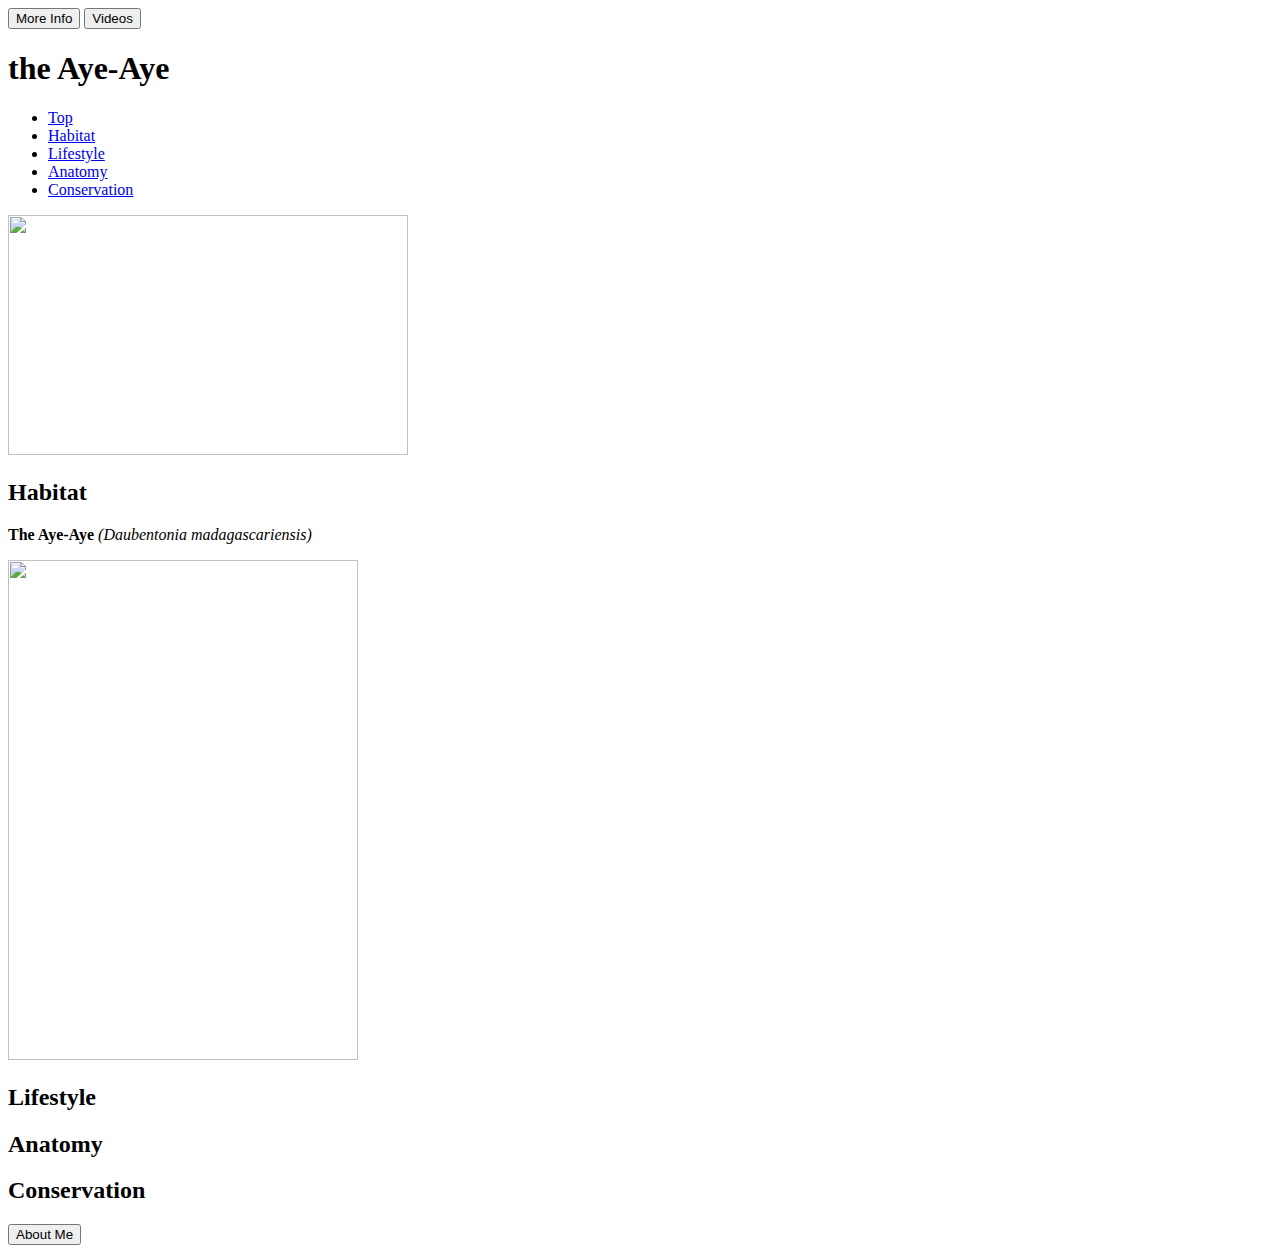
==== index.html @ 4a7709a3 "Add files via upload" ====
<!DOCTYPE HTML>
    <head id="top">
        <title>The Aye-Aye</title>
        <link rel="stylesheet" href="style.css">
    </head>
    <body>
        <button class="button" onclick="window.location.href='https://en.wikipedia.org/wiki/Aye-aye';">
            More Info
        </button>
        <a href="videos.html"><button class="button">Videos</button></a>
        <h1>the Aye-Aye</h1>
        <nav>
            <ul>
                <li><a href="#top" class="color">Top</a></li>
                <li><a href="#habitat" class="color">Habitat</a></li>
                <li><a href="#lifestyle" class="color">Lifestyle</a></li>
                <li><a href="#anatomy" class="color">Anatomy</a></li>
                <li><a href="#conservation" class="color">Conservation</a></li>
            </ul>
        </nav>
        <div class="right">
            <img src="https://cdn.hswstatic.com/gif/aye-aye-1.jpg" height=240px width=400px>
        </div>
        <div>
            <h2 id="habitat">Habitat</h2>
            <p><strong>The Aye-Aye</strong><em> (Daubentonia madagascariensis)</em></p>
            <img src="AyeAye.png" width="350px" height="500px">
        </div>
        <div>
            <h2 id="lifestyle">Lifestyle</h2>
        </div>
        <div>
            <h2 id="anatomy">Anatomy</h2>
        </div>
        <div>
            <h2 id="conservation">Conservation</h2>
        </div>
        <a href="aboutme.html"><button class="button">About Me</button></a>
    </body>
</html>
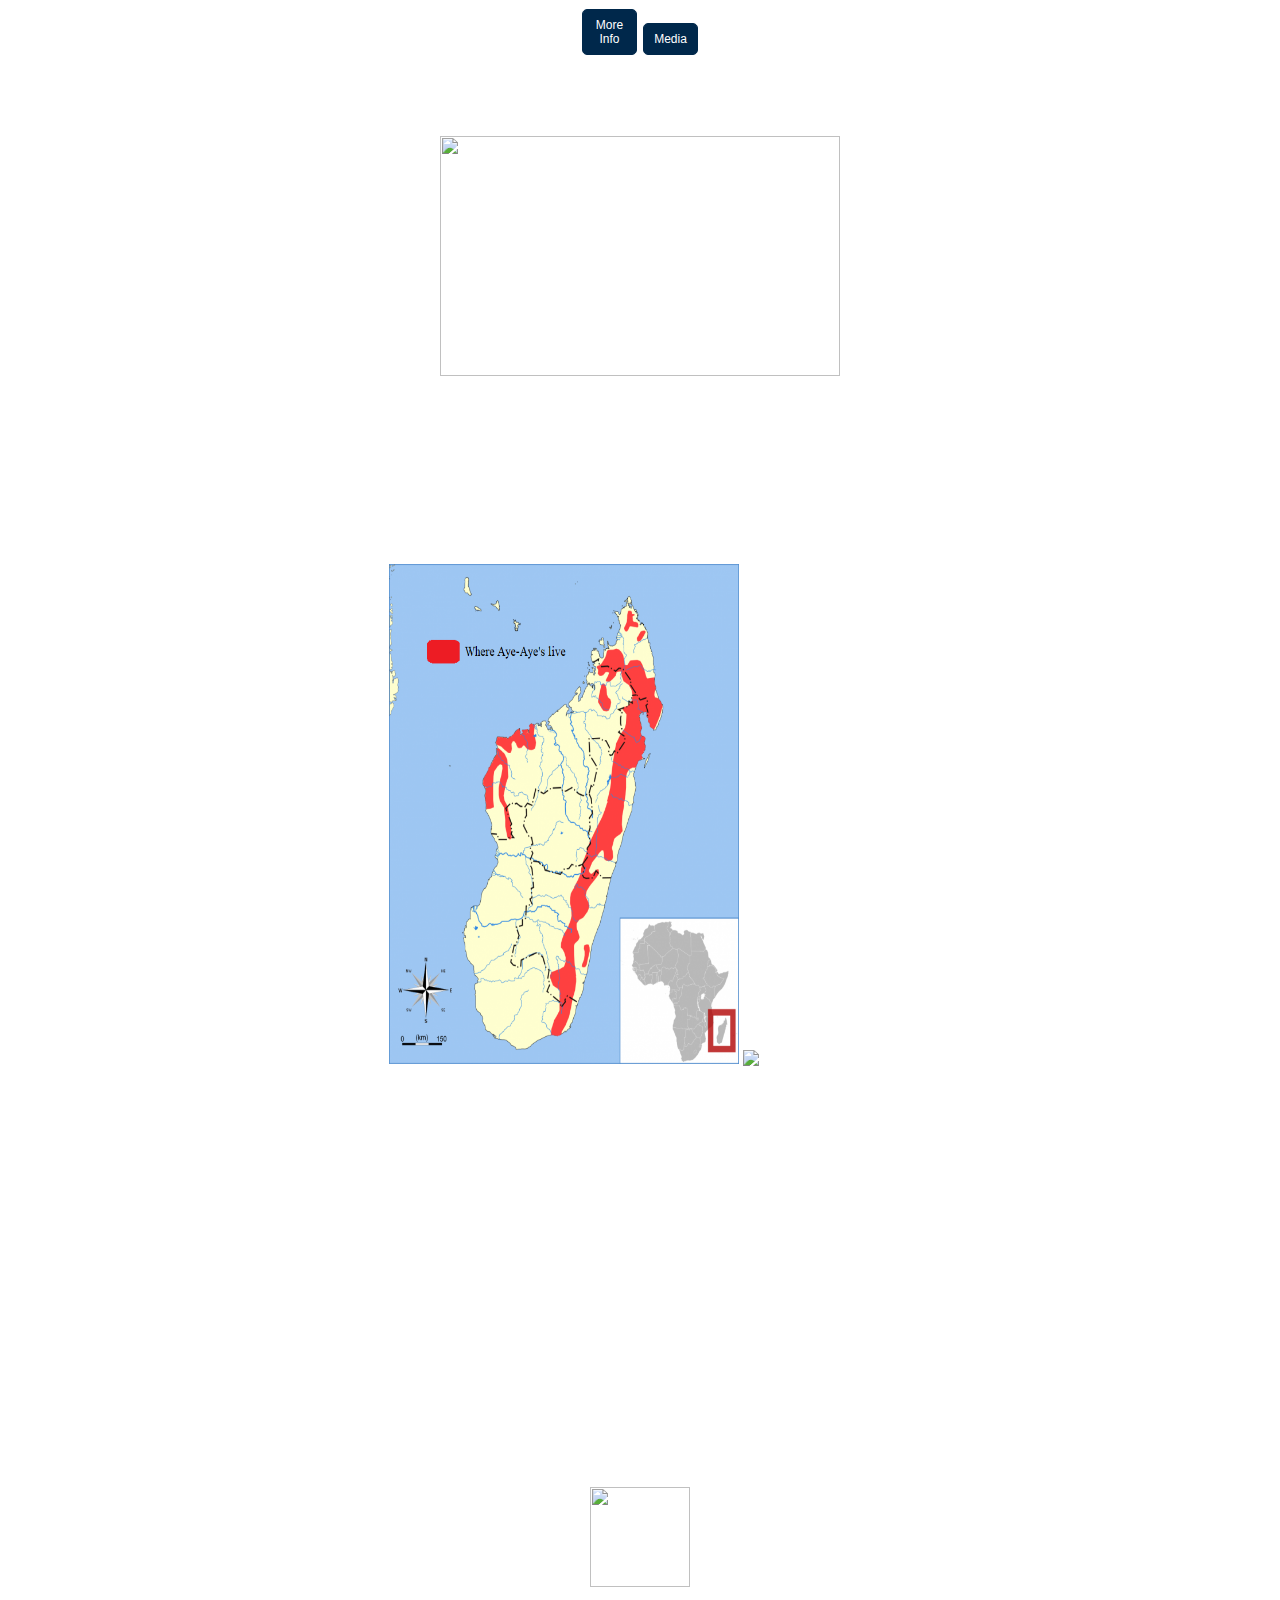
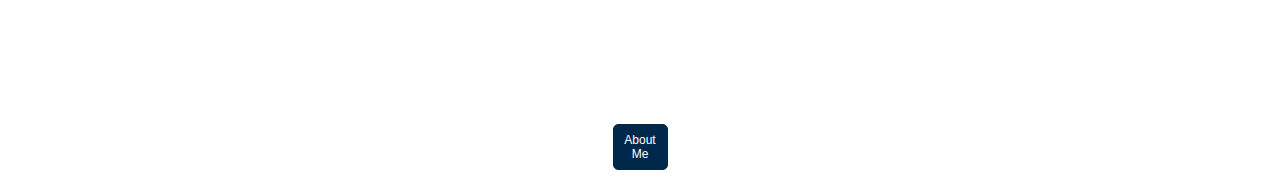
==== commit 04da89f1: "Add files via upload" ====
--- a/index.html
+++ b/index.html
@@ -1,5 +1,5 @@
 <!DOCTYPE HTML>
-    <head id="top">
+    <head>
         <title>The Aye-Aye</title>
         <link rel="stylesheet" href="style.css">
     </head>
@@ -7,33 +7,32 @@
         <button class="button" onclick="window.location.href='https://en.wikipedia.org/wiki/Aye-aye';">
             More Info
         </button>
-        <a href="videos.html"><button class="button">Videos</button></a>
+        <a href="videos.html"><button class="button">Media</button></a>
         <h1>the Aye-Aye</h1>
         <nav>
             <ul>
-                <li><a href="#top" class="color">Top</a></li>
-                <li><a href="#habitat" class="color">Habitat</a></li>
+                <li><a href="#habitat" class="color">About</a></li>
                 <li><a href="#lifestyle" class="color">Lifestyle</a></li>
                 <li><a href="#anatomy" class="color">Anatomy</a></li>
-                <li><a href="#conservation" class="color">Conservation</a></li>
             </ul>
         </nav>
-        <div class="right">
-            <img src="https://cdn.hswstatic.com/gif/aye-aye-1.jpg" height=240px width=400px>
+        <div>
+            <img class="right" src="https://cdn.hswstatic.com/gif/aye-aye-1.jpg" height=240px width=400px>
         </div>
         <div>
-            <h2 id="habitat">Habitat</h2>
-            <p><strong>The Aye-Aye</strong><em> (Daubentonia madagascariensis)</em></p>
+            <h2 id="habitat">About</h2>
+            <p class="psize"><strong>The Aye-Aye</strong><em> (Daubentonia madagascariensis)</em> are found in mostly the eastern side of Madagascar. They are often thought to be bringers of evil and often killed on sight. Some say that seeing an Aye-Aye in  village signals a villager will die soon. Villagers claim that the Aye-Aye will sneak into houses and kill villagers, though there is no proof stating any of these claims are true. This creature was thought to be extinct is 1933, but they were rediscovered in 1957. They are considered endangered due to the habitat being destroyed and being killed due to their status of bringing evil to those who see one.</p>
             <img src="AyeAye.png" width="350px" height="500px">
+            <img class="picsize2 padding-bottom" src="https://upload.wikimedia.org/wikipedia/commons/thumb/c/c7/Rainforest_remnant_on_Ile_Sainte_Marie%2C_Madagascar_%284026758529%29.jpg/800px-Rainforest_remnant_on_Ile_Sainte_Marie%2C_Madagascar_%284026758529%29.jpg" alt="Picture not available">
         </div>
         <div>
             <h2 id="lifestyle">Lifestyle</h2>
+            <p class="psize">The Aye-Aye spends most of it's time high in trees. They do most things in life near the canopy of the tree, including mating, sleeping, eating, and travelling. They tend to create circular nests in forks of branches. They are omnivores, typically eating seeds, fruits, and Larvae. They search for Larvae by tapping on trees to here the echo of where Larvae would be. The tap can be as fast as 8 times per second. Once they find of of these spots they will chew into the wood and use their log skinny fingers to pull small insects from inside. They will spend up to 80% of their nights searching for food. Plus, the males are typically more social with eachother, while the females are more aggressive, often fighting other females over mates.</p>
         </div>
         <div>
             <h2 id="anatomy">Anatomy</h2>
-        </div>
-        <div>
-            <h2 id="conservation">Conservation</h2>
+            <img width="100px" height="100px" src="https://upload.wikimedia.org/wikipedia/commons/thumb/2/2e/Aye-Aye_Daubentonia_madagascariensis_in_Copenhagen_%28Left_Hand%29.jpg/800px-Aye-Aye_Daubentonia_madagascariensis_in_Copenhagen_%28Left_Hand%29.jpg">
+            <p class="psize">The Aye-Aye has a very strange anatomy, with a body growing up to 3 feet and a long tail.They also have very long and skinny fingers, especially the 3rd finger which is the ongest and skinniest. It is used to tap against trees to find foor(show in the picture to the left). They also have a sixth finger that is used to hold onto trees. As babies they start off as silver and end up becoming very course and multi coloured. Typically having white tips and a yellow or brown undercoat. They have ridges on their ears which let them focus on echoes from when they tap on trees.</p>
         </div>
         <a href="aboutme.html"><button class="button">About Me</button></a>
     </body>
--- a/style.css
+++ b/style.css
@@ -0,0 +1,168 @@
+body{
+    background-image: url(http://getwallpapers.com/wallpaper/full/4/7/d/693803-best-good-background-picture-2816x1760-for-retina.jpg);
+    text-align: center;
+    color: #fff;
+}
+
+h1{
+    font-size: 70px;
+    padding-top: 0px;
+    margin: 0px;
+}
+
+p{
+    font-size: 15px;
+}
+
+.color{
+    color: #fff;
+}
+
+li{
+    text-align: left;
+}
+
+ul{
+    position: fixed;
+}
+
+.button{
+    display: inline-block;
+    background-color: rgb(0, 40, 75);
+    border-radius: 5px;
+    border: 4px double rgb(0, 40, 75);
+    color: #FFF;
+    text-align: center;
+    font-size: 12px;
+    padding: 5px;
+    width: 55px;
+    transition: all o.5s;
+    cursor: pointer;
+    margin: 1px;
+}
+
+button span {
+    cursor: pointer;
+    display: inline-block;
+    position: relative;
+    transition: 0.5s;
+    }
+
+button span:after {
+    content: '\00bb';
+    position: absolute;
+    opacity: 0;
+    top: 0;
+    right: -20px;
+    transition: 0.5s;
+    }
+
+    button:hover {
+    background-color: #92ddff;
+    }
+
+    button:hover span {
+    padding-right: 25px;
+    }
+
+    button:hover span:after {
+    opacity: 1;
+    right: 0;
+    }
+
+div.sticky {
+    position: -webkit-sticky; /* Safari */
+    position: sticky;
+    top: 0;
+    background-color: green;
+    border: 2px solid #4CAF50;
+    }
+
+.right{
+    text-align: right;
+}
+
+.video {
+    text-align: right !important
+}
+
+.padding-right {
+    padding-right: 200px;
+}
+
+.padding-top {
+    padding-top: 20px;
+}
+
+.left {
+    text-align: left;
+}
+
+.dropbtn {
+  background-color: #4CAF50;
+  color: white;
+  padding: 16px;
+  font-size: 16px;
+  border: none;
+  cursor: pointer;
+}
+
+.dropbtn:hover, .dropbtn:focus {
+  background-color: #3e8e41;
+}
+
+.dropdown {
+  position: relative;
+  display: inline-block;
+}
+
+.dropdown-content {
+  display: none;
+  position: absolute;
+  background-color: #f1f1f1;
+  min-width: 160px;
+  overflow: auto;
+  box-shadow: 0px 8px 16px 0px rgba(0,0,0,0.2);
+  right: 0;
+  z-index: 1;
+}
+
+.dropdown-content a {
+  color: black;
+  padding: 12px 16px;
+  text-decoration: none;
+  display: block;
+}
+
+.dropdown a:hover {background-color: #ddd;}
+
+.show {display: block;}
+
+.picsize{
+    width: 322px;
+    height: 181px;
+}
+
+.button2{
+    cursor: pointer;
+    color: rgb(0, 0, 0);
+    background-color: rgb(25, 0, 255);
+    margin-top: 20px;
+    margin-left: 20px;
+    margin-right: 20px;
+    margin-bottom: 20px;
+}
+
+.psize{
+    width: 50%;
+    padding-left: 325px;
+}
+
+.padding-bottom{
+    padding-bottom: 150px;
+}
+
+.picsize2{
+    width: 483px;
+    height: 271px;
+}